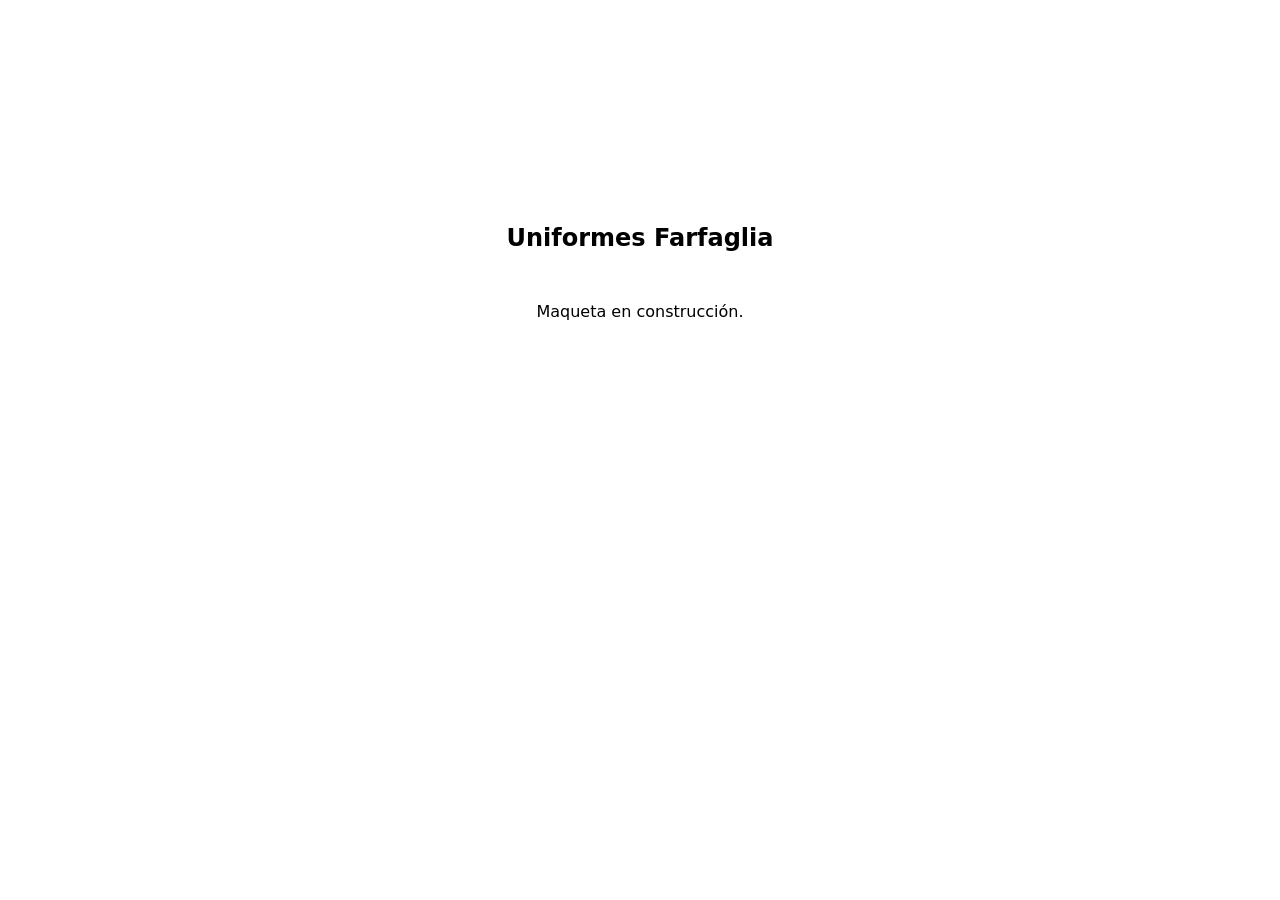
==== index.html @ 13f0f8bf "Estructura inicial de la maqueta" ====
<!DOCTYPE html>
<html lang="es-AR">
<head>
  <meta charset="UTF-8">
  <meta name="viewport" content="width=device-width, initial-scale=1">
  <title>Uniformes Farfaglia | Maqueta</title>
  <meta name="description" content="Maqueta de la nueva tienda online de Uniformes Farfaglia.">
  <meta name="robots" content="noindex, nofollow">

  <!-- Rutas relativas: necesarias para que funcione en usuario.github.io/repo/ -->
  <link rel="stylesheet" href="./css/tokens.css">
  <link rel="stylesheet" href="./css/base.css">
  <link rel="stylesheet" href="./css/style.css">
</head>
<body>

  <header class="site-header" id="top">
    <!-- Paso siguiente: header del diseño de Figma -->
  </header>

  <main id="contenido">
    <section class="placeholder">
      <h1>Uniformes Farfaglia</h1>
      <p>Maqueta en construcción.</p>
    </section>
  </main>

  <footer class="site-footer">
    <!-- Paso final: footer del diseño de Figma -->
  </footer>

  <script src="./js/main.js" defer></script>
</body>
</html>
---- css/tokens.css ----
/* Variables de diseño.
   Valores PROVISORIOS: se ajustan con los exactos del Figma
   cuando armemos el header. */
:root {
  /* Color */
  --color-negro: #000000;
  --color-blanco: #ffffff;
  --color-rojo: #e60000;
  --color-gris-fondo: #f4f4f4;
  --color-gris-texto: #555555;

  /* Tipografía */
  --fuente-base: "Montserrat", system-ui, -apple-system, "Segoe UI", Roboto, Arial, sans-serif;

  /* Espaciado */
  --espacio-1: 0.5rem;
  --espacio-2: 1rem;
  --espacio-3: 1.5rem;
  --espacio-4: 2.5rem;
  --espacio-5: 4rem;

  /* Layout (el diseño de Figma tiene 1363 px de ancho, contenido ~1163 px) */
  --ancho-contenido: 1160px;
  --radio: 8px;
}
---- css/base.css ----
*, *::before, *::after { box-sizing: border-box; }

html { scroll-behavior: smooth; }

@media (prefers-reduced-motion: reduce) {
  html { scroll-behavior: auto; }
}

body {
  margin: 0;
  font-family: var(--fuente-base);
  color: var(--color-negro);
  background: var(--color-blanco);
  line-height: 1.5;
  -webkit-font-smoothing: antialiased;
}

img, svg { max-width: 100%; display: block; }

a { color: inherit; }

:focus-visible {
  outline: 3px solid var(--color-rojo);
  outline-offset: 2px;
}

.contenedor {
  width: min(100% - 2rem, var(--ancho-contenido));
  margin-inline: auto;
}

.sr-only {
  position: absolute;
  width: 1px;
  height: 1px;
  overflow: hidden;
  clip: rect(0 0 0 0);
  white-space: nowrap;
}
---- css/style.css ----
/* Estilos de la maqueta. Se completa sección por sección. */

.placeholder {
  min-height: 60vh;
  display: grid;
  place-content: center;
  text-align: center;
  gap: var(--espacio-1);
  padding: var(--espacio-4);
}
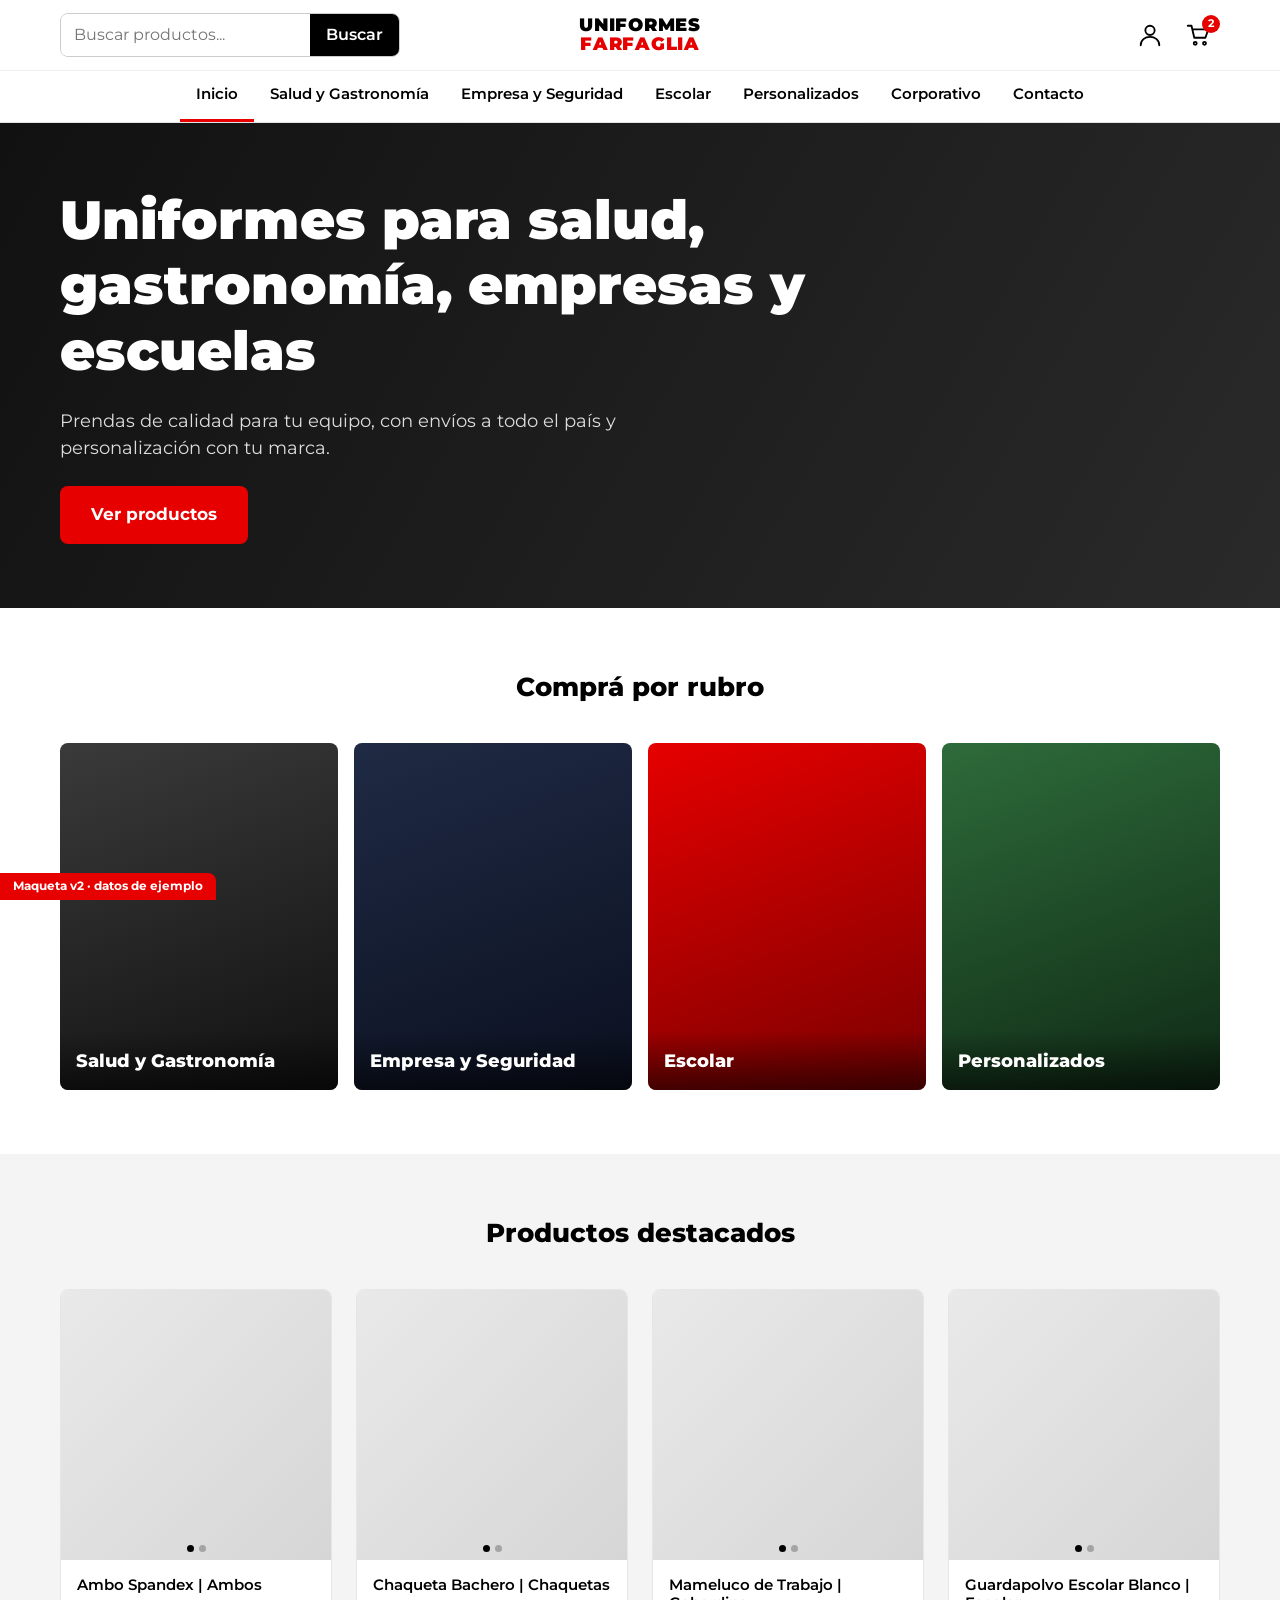
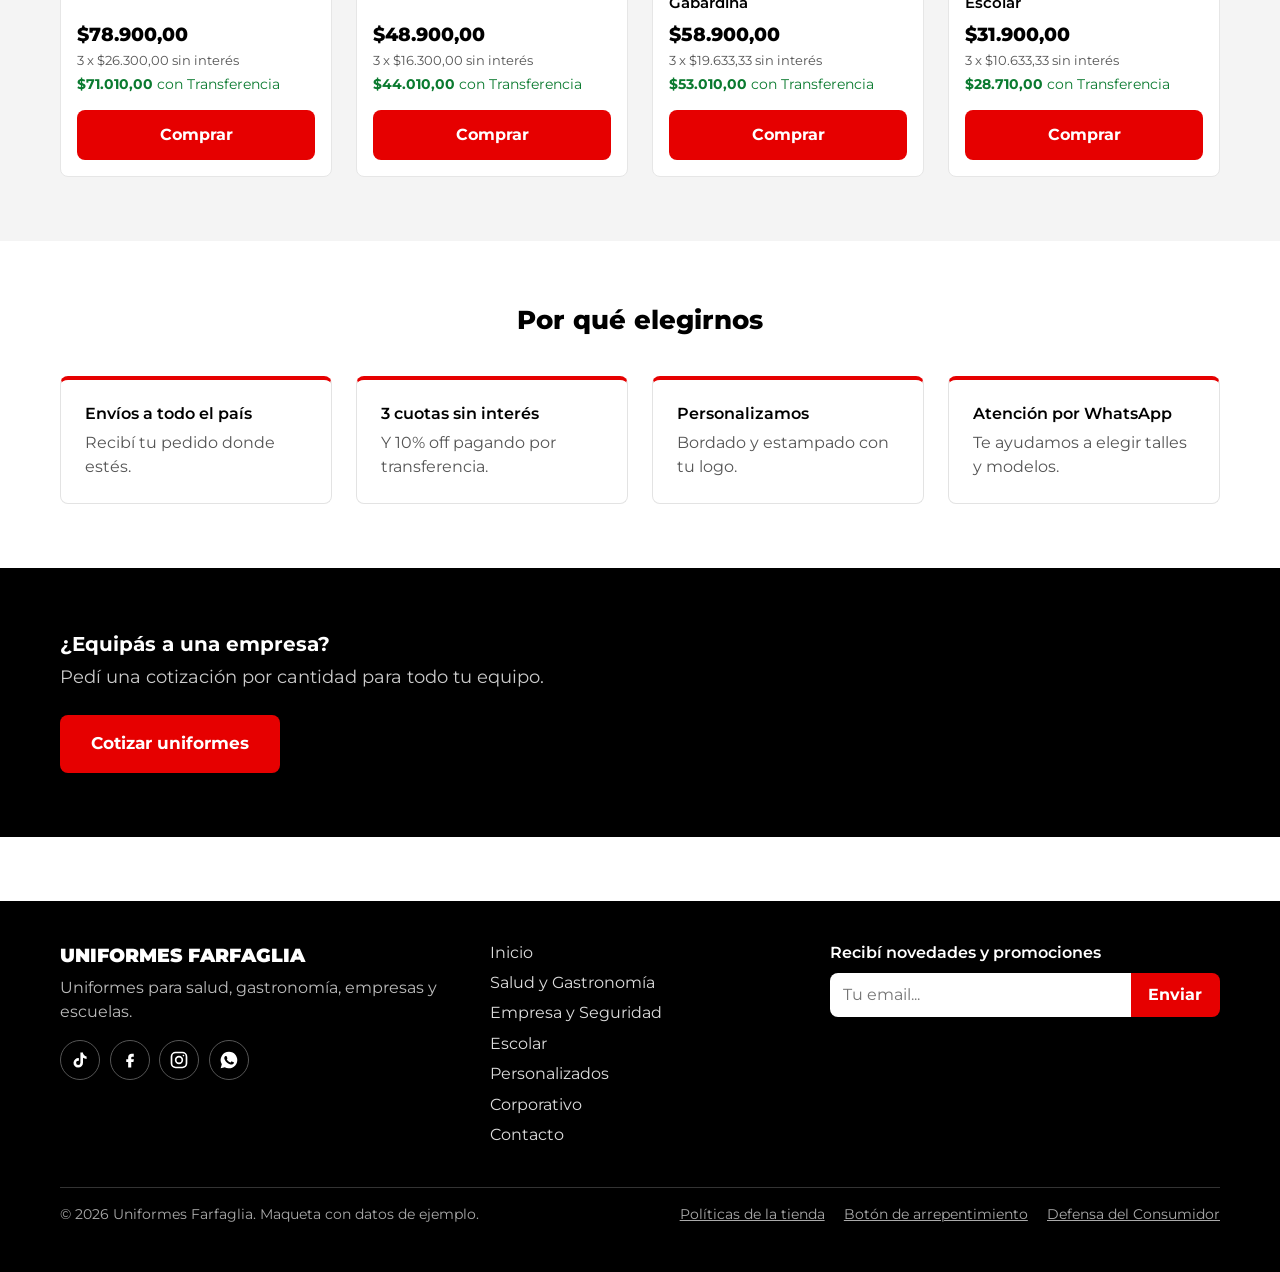
==== commit cbdd30ef: "Estilos, scripts y home completos de la maqueta Co-Authored-By: Claude Sonnet 5.5 <noreply@anthropic" ====
--- a/index.html
+++ b/index.html
@@ -1,34 +1,136 @@
-<!DOCTYPE html>
-<html lang="es-AR">
-<head>
-  <meta charset="UTF-8">
-  <meta name="viewport" content="width=device-width, initial-scale=1">
-  <title>Uniformes Farfaglia | Maqueta</title>
-  <meta name="description" content="Maqueta de la nueva tienda online de Uniformes Farfaglia.">
-  <meta name="robots" content="noindex, nofollow">
-
-  <!-- Rutas relativas: necesarias para que funcione en usuario.github.io/repo/ -->
-  <link rel="stylesheet" href="./css/tokens.css">
-  <link rel="stylesheet" href="./css/base.css">
-  <link rel="stylesheet" href="./css/style.css">
-</head>
-<body>
-
-  <header class="site-header" id="top">
-    <!-- Paso siguiente: header del diseño de Figma -->
-  </header>
-
-  <main id="contenido">
-    <section class="placeholder">
-      <h1>Uniformes Farfaglia</h1>
-      <p>Maqueta en construcción.</p>
-    </section>
-  </main>
-
-  <footer class="site-footer">
-    <!-- Paso final: footer del diseño de Figma -->
-  </footer>
-
-  <script src="./js/main.js" defer></script>
-</body>
-</html>
+<!DOCTYPE html>
+<html lang="es-AR">
+<head>
+  <meta charset="UTF-8">
+  <meta name="viewport" content="width=device-width, initial-scale=1">
+  <title>Uniformes Farfaglia | Maqueta</title>
+  <meta name="description" content="Maqueta de la nueva tienda online de Uniformes Farfaglia.">
+  <meta name="robots" content="noindex, nofollow">
+  <link rel="preconnect" href="https://fonts.googleapis.com">
+  <link rel="preconnect" href="https://fonts.gstatic.com" crossorigin>
+  <link href="https://fonts.googleapis.com/css2?family=Inter:wght@400;600;800&family=Montserrat:wght@400;500;600;700;800;900&display=swap" rel="stylesheet">
+  <link rel="stylesheet" href="./css/tokens.css">
+  <link rel="stylesheet" href="./css/base.css">
+  <link rel="stylesheet" href="./css/style.css">
+</head>
+<body>
+<a class="skip-link" href="#contenido">Ir al contenido</a>
+<header class="site-header" id="top">
+  <div class="header-top">
+    <button class="icono-btn menu-toggle" type="button" aria-label="Abrir menú" aria-expanded="false" aria-controls="nav-principal"><svg viewBox="0 0 28 28" fill="none" stroke="currentColor" stroke-width="2.2" stroke-linecap="round" aria-hidden="true"><path d="M4 8h20M4 14h20M4 20h20"/></svg></button>
+    <form class="buscador" role="search" data-demo-form data-demo-titulo="Búsqueda de ejemplo" data-demo-texto="En el sitio final, acá se mostrarían los resultados de tu búsqueda.">
+      <label class="sr-only" for="buscar">Buscar productos</label>
+      <input id="buscar" type="search" placeholder="Buscar productos..." autocomplete="off">
+      <button type="submit">Buscar</button>
+    </form>
+    <a class="logo" href="./index.html" aria-label="Uniformes Farfaglia, ir al inicio"><span>Uniformes</span><span>Farfaglia</span></a>
+    <div class="header-acciones">
+      <a class="icono-btn" href="./mi-cuenta.html" aria-label="Mi cuenta"><svg viewBox="0 0 28 28" fill="none" stroke="currentColor" stroke-width="2" stroke-linecap="round" stroke-linejoin="round" aria-hidden="true"><circle cx="14" cy="9" r="5"/><path d="M4 25c0-5.5 4.5-9 10-9s10 3.5 10 9"/></svg></a>
+      <a class="icono-btn" href="./carrito.html" aria-label="Carrito"><svg viewBox="0 0 28 28" fill="none" stroke="currentColor" stroke-width="2" stroke-linecap="round" stroke-linejoin="round" aria-hidden="true"><path d="M3 4h4l3 13h12l3-9H8"/><circle cx="11" cy="23" r="1.6"/><circle cx="21" cy="23" r="1.6"/></svg><span class="badge" data-cart-count>2</span></a>
+    </div>
+  </div>
+  <nav class="nav-principal" id="nav-principal" aria-label="Principal"><ul><li><a href="./index.html" aria-current="page">Inicio</a></li><li><a href="./salud-gastronomia.html">Salud y Gastronomía</a></li><li><a href="./empresa-seguridad.html" >Empresa y Seguridad</a></li><li><a href="./escolar.html">Escolar</a></li><li><a href="./personalizados.html">Personalizados</a></li><li><a href="./corporativo.html">Corporativo</a></li><li><a href="./contacto.html">Contacto</a></li></ul></nav>
+</header>
+<main id="contenido">
+<section class="hero"><div class="contenedor">
+  <h1>Uniformes para salud, gastronomía, empresas y escuelas</h1>
+  <p>Prendas de calidad para tu equipo, con envíos a todo el país y personalización con tu marca.</p>
+  <a class="btn btn-rojo btn-grande" href="./salud-gastronomia.html">Ver productos</a>
+</div></section>
+
+<section class="seccion" aria-labelledby="t-cat"><div class="contenedor"><h2 class="titulo-seccion" id="t-cat">Comprá por rubro</h2>
+  <div class="categorias">
+    <a class="categoria" href="./salud-gastronomia.html"><span>Salud y Gastronomía</span></a>
+    <a class="categoria" href="./empresa-seguridad.html"><span>Empresa y Seguridad</span></a>
+    <a class="categoria" href="./escolar.html"><span>Escolar</span></a>
+    <a class="categoria" href="./personalizados.html"><span>Personalizados</span></a>
+  </div></div></section>
+
+<section class="seccion gris" aria-labelledby="t-dest"><div class="contenedor"><h2 class="titulo-seccion" id="t-dest">Productos destacados</h2>
+  <div class="grid-productos"><article class="producto">
+  <a class="producto-img" href="./producto.html" aria-label="Ver Ambo Spandex | Ambos"><div class="ph"></div><span class="dots-img" aria-hidden="true"><i class="on"></i><i></i></span></a>
+  <div class="producto-info">
+    <h3><a href="./producto.html">Ambo Spandex | Ambos</a></h3>
+    <p class="p-precio">$78.900,00</p>
+    <p class="p-cuotas">3 x $26.300,00 sin interés</p>
+    <p class="p-transf"><strong>$71.010,00</strong> con Transferencia</p>
+  </div>
+  <button class="btn btn-rojo" type="button" data-add>Comprar</button>
+</article><article class="producto">
+  <a class="producto-img" href="./producto.html" aria-label="Ver Chaqueta Bachero | Chaquetas"><div class="ph"></div><span class="dots-img" aria-hidden="true"><i class="on"></i><i></i></span></a>
+  <div class="producto-info">
+    <h3><a href="./producto.html">Chaqueta Bachero | Chaquetas</a></h3>
+    <p class="p-precio">$48.900,00</p>
+    <p class="p-cuotas">3 x $16.300,00 sin interés</p>
+    <p class="p-transf"><strong>$44.010,00</strong> con Transferencia</p>
+  </div>
+  <button class="btn btn-rojo" type="button" data-add>Comprar</button>
+</article><article class="producto">
+  <a class="producto-img" href="./producto.html" aria-label="Ver Mameluco de Trabajo | Gabardina"><div class="ph"></div><span class="dots-img" aria-hidden="true"><i class="on"></i><i></i></span></a>
+  <div class="producto-info">
+    <h3><a href="./producto.html">Mameluco de Trabajo | Gabardina</a></h3>
+    <p class="p-precio">$58.900,00</p>
+    <p class="p-cuotas">3 x $19.633,33 sin interés</p>
+    <p class="p-transf"><strong>$53.010,00</strong> con Transferencia</p>
+  </div>
+  <button class="btn btn-rojo" type="button" data-add>Comprar</button>
+</article><article class="producto">
+  <a class="producto-img" href="./producto.html" aria-label="Ver Guardapolvo Escolar Blanco | Escolar"><div class="ph"></div><span class="dots-img" aria-hidden="true"><i class="on"></i><i></i></span></a>
+  <div class="producto-info">
+    <h3><a href="./producto.html">Guardapolvo Escolar Blanco | Escolar</a></h3>
+    <p class="p-precio">$31.900,00</p>
+    <p class="p-cuotas">3 x $10.633,33 sin interés</p>
+    <p class="p-transf"><strong>$28.710,00</strong> con Transferencia</p>
+  </div>
+  <button class="btn btn-rojo" type="button" data-add>Comprar</button>
+</article></div></div></section>
+
+<section class="seccion" aria-labelledby="t-ben"><div class="contenedor"><h2 class="titulo-seccion" id="t-ben">Por qué elegirnos</h2>
+  <div class="grid-info cuatro">
+    <div class="tarjeta-info"><h3>Envíos a todo el país</h3><p>Recibí tu pedido donde estés.</p></div>
+    <div class="tarjeta-info"><h3>3 cuotas sin interés</h3><p>Y 10% off pagando por transferencia.</p></div>
+    <div class="tarjeta-info"><h3>Personalizamos</h3><p>Bordado y estampado con tu logo.</p></div>
+    <div class="tarjeta-info"><h3>Atención por WhatsApp</h3><p>Te ayudamos a elegir talles y modelos.</p></div>
+  </div></div></section>
+
+<section class="banda-oscura"><div class="contenedor"><h2>¿Equipás a una empresa?</h2><p>Pedí una cotización por cantidad para todo tu equipo.</p><a class="btn btn-rojo btn-grande" href="./corporativo.html">Cotizar uniformes</a></div></section>
+</main>
+<footer class="site-footer">
+  <div class="footer-grid">
+    <div>
+      <p class="footer-marca">Uniformes Farfaglia</p>
+      <p class="footer-desc">Uniformes para salud, gastronomía, empresas y escuelas.</p>
+      <div class="redes">
+        <a href="#" aria-label="TikTok"><svg viewBox="0 0 24 24" fill="currentColor" aria-hidden="true"><path d="M16.6 5.8A4.3 4.3 0 0 1 15.5 3h-3v12.4a2.6 2.6 0 1 1-2.6-2.6c.3 0 .5 0 .8.1V9.8a5.7 5.7 0 1 0 4.9 5.6V9.3a7.3 7.3 0 0 0 4.3 1.4V7.7a4.3 4.3 0 0 1-3.3-1.9z"/></svg></a>
+        <a href="#" aria-label="Facebook"><svg viewBox="0 0 24 24" fill="currentColor" aria-hidden="true"><path d="M14 8h2.5V4.5H14C11.5 4.5 9.8 6.2 9.8 8.7V11H7.5v3.5h2.3V21H13.5v-6.5h2.6l.6-3.5h-3.2V9.1c0-.6.4-1.1 1.1-1.1z"/></svg></a>
+        <a href="#" aria-label="Instagram"><svg viewBox="0 0 24 24" fill="none" stroke="currentColor" stroke-width="2" aria-hidden="true"><rect x="3" y="3" width="18" height="18" rx="5"/><circle cx="12" cy="12" r="4"/><circle cx="17.3" cy="6.7" r="1" fill="currentColor" stroke="none"/></svg></a>
+        <a href="https://wa.me/5491173076109" aria-label="WhatsApp"><svg viewBox="0 0 24 24" fill="currentColor" aria-hidden="true"><path d="M12 2a10 10 0 0 0-8.6 15.1L2 22l5-1.3A10 10 0 1 0 12 2zm5.2 14.2c-.2.6-1.3 1.2-1.8 1.2-.5.1-1 .2-3.3-.7-2.8-1.2-4.6-4-4.7-4.2-.1-.2-1.1-1.5-1.1-2.8s.7-2 1-2.3c.2-.3.5-.3.7-.3h.5c.2 0 .4 0 .6.5l.9 2.1c.1.2.1.4 0 .5l-.4.6c-.1.2-.3.3-.1.6.2.3.8 1.3 1.7 2.1 1.1 1 2 1.3 2.3 1.4.3.1.4.1.6-.1l.8-1c.2-.2.4-.2.6-.1l2 .9c.3.1.5.2.5.3.1.2.1.8-.1 1.4z"/></svg></a>
+      </div>
+    </div>
+    <nav class="footer-nav" aria-label="Pie de página"><a href="./index.html">Inicio</a><a href="./salud-gastronomia.html">Salud y Gastronomía</a><a href="./empresa-seguridad.html">Empresa y Seguridad</a><a href="./escolar.html">Escolar</a><a href="./personalizados.html">Personalizados</a><a href="./corporativo.html">Corporativo</a><a href="./contacto.html">Contacto</a></nav>
+    <form class="footer-sub" data-demo-form data-demo-titulo="Suscripción de ejemplo" data-demo-texto="En el sitio final, acá se registraría tu email para recibir novedades.">
+      <label for="email-sub">Recibí novedades y promociones</label>
+      <div class="suscribir">
+        <input id="email-sub" type="email" placeholder="Tu email..." required>
+        <button type="submit">Enviar</button>
+      </div>
+    </form>
+  </div>
+  <div class="footer-legal">
+    <p>© 2026 Uniformes Farfaglia. Maqueta con datos de ejemplo.</p>
+    <nav aria-label="Legal">
+      <a href="./politicas.html">Políticas de la tienda</a>
+      <a href="./politicas.html#arrepentimiento">Botón de arrepentimiento</a>
+      <a href="./politicas.html#defensa-consumidor">Defensa del Consumidor</a>
+    </nav>
+  </div>
+</footer>
+<div class="ribbon-demo" aria-hidden="true">Maqueta v2 · datos de ejemplo</div>
+<dialog class="dlg" id="dlg-demo" aria-labelledby="dlg-titulo">
+  <h2 id="dlg-titulo" data-dlg-titulo>Esto es una maqueta</h2>
+  <p data-dlg-texto>Esta acción no envía datos.</p>
+  <button class="btn btn-rojo" type="button" data-dlg-cerrar>Entendido</button>
+</dialog>
+<script src="./js/main.js" defer></script>
+</body>
+</html>
--- a/css/style.css
+++ b/css/style.css
@@ -1,10 +1,259 @@
-/* Estilos de la maqueta. Se completa sección por sección. */
-
-.placeholder {
-  min-height: 60vh;
-  display: grid;
-  place-content: center;
-  text-align: center;
-  gap: var(--espacio-1);
-  padding: var(--espacio-4);
+/* Estilos de la maqueta Uniformes Farfaglia */
+
+/* ---------- Utilidades y base ---------- */
+.skip-link { position: absolute; left: -999px; top: 0; background: var(--color-negro); color: #fff; padding: .6rem 1rem; z-index: 100; }
+.skip-link:focus { left: 0; }
+h1, h2, h3 { line-height: 1.2; margin: 0 0 var(--espacio-1); }
+h1 { font-size: clamp(1.6rem, 3vw, 2.4rem); font-weight: 800; }
+h2 { font-size: 1.25rem; font-weight: 700; }
+h3 { font-size: 1rem; font-weight: 600; }
+p { margin: 0 0 var(--espacio-1); }
+button, input, select, textarea { font: inherit; }
+
+.ph { background: linear-gradient(135deg, #e9e9e9, #d6d6d6); display: block; width: 100%; height: 100%; }
+.placeholder { min-height: 60vh; display: grid; place-content: center; text-align: center; gap: var(--espacio-1); padding: var(--espacio-4); }
+
+/* ---------- Botones ---------- */
+.btn { display: inline-flex; align-items: center; justify-content: center; gap: .5rem; padding: .7rem 1.4rem; border: 2px solid transparent; border-radius: var(--radio); font-weight: 700; text-decoration: none; cursor: pointer; text-align: center; transition: background .15s, color .15s; }
+.btn-rojo { background: var(--color-rojo); color: #fff; }
+.btn-rojo:hover { background: #b80000; }
+.btn-borde { background: transparent; border-color: var(--color-negro); color: var(--color-negro); }
+.btn-borde:hover { background: var(--color-negro); color: #fff; }
+.btn-grande { padding: .9rem 1.8rem; font-size: 1.05rem; }
+.btn-bloque { display: flex; width: 100%; }
+
+/* ---------- Header ---------- */
+.site-header { background: #fff; border-bottom: 1px solid #e3e3e3; position: sticky; top: 0; z-index: 50; }
+.header-top { display: grid; grid-template-columns: 1fr auto 1fr; align-items: center; gap: var(--espacio-2); width: min(100% - 2rem, var(--ancho-contenido)); margin-inline: auto; padding: .8rem 0; }
+.logo { text-decoration: none; text-align: center; font-weight: 900; text-transform: uppercase; line-height: 1; letter-spacing: .04em; display: grid; font-size: 1.15rem; }
+.logo span:last-child { color: var(--color-rojo); }
+.header-acciones { display: flex; justify-content: flex-end; gap: .25rem; }
+.icono-btn { position: relative; display: inline-grid; place-items: center; width: 44px; height: 44px; border: 0; background: none; color: inherit; cursor: pointer; border-radius: 50%; text-decoration: none; }
+.icono-btn:hover { background: var(--color-gris-fondo); }
+.icono-btn svg { width: 26px; height: 26px; }
+.badge { position: absolute; top: 2px; right: 0; min-width: 18px; height: 18px; padding: 0 5px; border-radius: 9px; background: var(--color-rojo); color: #fff; font-size: .7rem; font-weight: 700; display: grid; place-items: center; }
+.menu-toggle { display: none; }
+.buscador { display: flex; max-width: 340px; border: 1.5px solid #ccc; border-radius: var(--radio); overflow: hidden; }
+.buscador input { flex: 1; min-width: 0; border: 0; padding: .55rem .8rem; outline: 0; }
+.buscador button { border: 0; background: var(--color-negro); color: #fff; padding: 0 1rem; cursor: pointer; font-weight: 600; }
+.buscador:focus-within { border-color: var(--color-negro); }
+
+.nav-principal { border-top: 1px solid #eee; }
+.nav-principal ul { list-style: none; margin: 0 auto; padding: 0; display: flex; justify-content: center; flex-wrap: wrap; width: min(100% - 2rem, var(--ancho-contenido)); }
+.nav-principal a { display: block; padding: .8rem 1rem; text-decoration: none; font-weight: 600; font-size: .95rem; border-bottom: 3px solid transparent; }
+.nav-principal a:hover, .nav-principal a[aria-current="page"] { border-bottom-color: var(--color-rojo); }
+
+/* ---------- Footer ---------- */
+.site-footer { background: var(--color-negro); color: #fff; margin-top: var(--espacio-5); padding-top: var(--espacio-4); }
+.footer-grid { width: min(100% - 2rem, var(--ancho-contenido)); margin-inline: auto; display: grid; grid-template-columns: 1.3fr 1fr 1.3fr; gap: var(--espacio-4); }
+.footer-marca { font-weight: 900; font-size: 1.2rem; text-transform: uppercase; margin-bottom: .4rem; }
+.footer-desc { color: #bbb; }
+.redes { display: flex; gap: .6rem; margin-top: var(--espacio-2); }
+.redes a { width: 40px; height: 40px; display: grid; place-items: center; border: 1px solid #555; border-radius: 50%; }
+.redes a:hover { background: var(--color-rojo); border-color: var(--color-rojo); }
+.redes svg { width: 20px; height: 20px; }
+.footer-nav { display: grid; gap: .4rem; align-content: start; }
+.footer-nav a { text-decoration: none; color: #ddd; }
+.footer-nav a:hover { color: #fff; text-decoration: underline; }
+.footer-sub label { display: block; font-weight: 600; margin-bottom: .5rem; }
+.suscribir { display: flex; }
+.suscribir input { flex: 1; min-width: 0; padding: .65rem .8rem; border: 0; border-radius: var(--radio) 0 0 var(--radio); }
+.suscribir button { border: 0; background: var(--color-rojo); color: #fff; padding: 0 1.1rem; font-weight: 700; border-radius: 0 var(--radio) var(--radio) 0; cursor: pointer; }
+.footer-legal { width: min(100% - 2rem, var(--ancho-contenido)); margin: var(--espacio-4) auto 0; padding: var(--espacio-2) 0 var(--espacio-4); border-top: 1px solid #333; display: flex; justify-content: space-between; flex-wrap: wrap; gap: 1rem; font-size: .85rem; color: #aaa; }
+.footer-legal nav { display: flex; gap: 1.2rem; flex-wrap: wrap; }
+.footer-legal a:hover { color: #fff; }
+
+.ribbon-demo { position: fixed; left: 0; bottom: 0; background: var(--color-rojo); color: #fff; font-size: .72rem; font-weight: 700; padding: .3rem .8rem; border-radius: 0 var(--radio) 0 0; z-index: 60; pointer-events: none; }
+
+/* ---------- Estructura de páginas ---------- */
+.migas { display: flex; flex-wrap: wrap; gap: .5rem; padding: var(--espacio-2) 0; font-size: .85rem; color: var(--color-gris-texto); }
+.migas a { text-decoration: none; }
+.migas a:hover { text-decoration: underline; }
+.cabecera-pagina { padding-bottom: var(--espacio-3); }
+.cabecera-pagina p { color: var(--color-gris-texto); }
+.seccion { padding: var(--espacio-5) 0; }
+.seccion.gris, .gris { background: var(--color-gris-fondo); }
+.titulo-seccion { font-size: 1.6rem; font-weight: 800; text-align: center; margin-bottom: var(--espacio-4); }
+
+/* ---------- Hero / bandas ---------- */
+.hero { background: linear-gradient(120deg, #111 0%, #2a2a2a 100%); color: #fff; padding: var(--espacio-5) 0; }
+.hero .contenedor { display: grid; gap: var(--espacio-2); justify-items: start; max-width: 760px; margin-left: max(1rem, calc((100% - var(--ancho-contenido)) / 2)); }
+.hero h1 { font-size: clamp(2rem, 5vw, 3.4rem); font-weight: 900; }
+.hero p { font-size: 1.15rem; color: #ddd; max-width: 52ch; }
+.banda-oscura { background: var(--color-negro); color: #fff; padding: var(--espacio-5) 0; }
+.banda-oscura p { color: #ccc; max-width: 60ch; margin-bottom: var(--espacio-3); font-size: 1.1rem; }
+
+.categorias { display: grid; grid-template-columns: repeat(4, 1fr); gap: var(--espacio-2); }
+.categoria { position: relative; aspect-ratio: 4 / 5; border-radius: var(--radio); overflow: hidden; text-decoration: none; color: #fff; display: flex; align-items: flex-end; background: linear-gradient(160deg, #3a3a3a, #111); }
+.categoria:nth-child(2) { background: linear-gradient(160deg, #1f2a44, #0b1020); }
+.categoria:nth-child(3) { background: linear-gradient(160deg, #e60000, #7a0000); }
+.categoria:nth-child(4) { background: linear-gradient(160deg, #2e6b3a, #0f2a15); }
+.categoria span { padding: var(--espacio-2); font-weight: 800; font-size: 1.15rem; width: 100%; background: linear-gradient(transparent, rgba(0,0,0,.55)); }
+.categoria:hover { transform: translateY(-3px); box-shadow: 0 8px 20px rgba(0,0,0,.25); }
+
+.grid-info { display: grid; grid-template-columns: repeat(3, 1fr); gap: var(--espacio-3); }
+.grid-info.cuatro { grid-template-columns: repeat(4, 1fr); }
+.tarjeta-info { background: #fff; border: 1px solid #e3e3e3; border-radius: var(--radio); padding: var(--espacio-3); border-top: 4px solid var(--color-rojo); }
+.gris .tarjeta-info { border-color: #e3e3e3; border-top-color: var(--color-rojo); }
+.tarjeta-info p { color: var(--color-gris-texto); margin: 0; }
+.rubros { list-style: none; margin: 0; padding: 0; display: flex; flex-wrap: wrap; justify-content: center; gap: .7rem; }
+.rubros li { background: #fff; border: 1px solid #ddd; border-radius: 999px; padding: .5rem 1.3rem; font-weight: 600; }
+.pasos { list-style: none; counter-reset: paso; margin: 0; padding: 0; display: grid; grid-template-columns: repeat(auto-fit, minmax(200px, 1fr)); gap: var(--espacio-3); }
+.pasos li { counter-increment: paso; background: #fff; border-radius: var(--radio); padding: var(--espacio-3); position: relative; }
+.pasos li::before { content: counter(paso); display: grid; place-items: center; width: 36px; height: 36px; border-radius: 50%; background: var(--color-rojo); color: #fff; font-weight: 800; margin-bottom: .7rem; }
+.pasos p { color: var(--color-gris-texto); margin: 0; }
+
+/* ---------- Productos ---------- */
+.grid-productos { display: grid; grid-template-columns: repeat(4, 1fr); gap: var(--espacio-3); }
+.listado .grid-productos { grid-template-columns: repeat(3, 1fr); }
+.producto { display: flex; flex-direction: column; background: #fff; border: 1px solid #e6e6e6; border-radius: var(--radio); overflow: hidden; }
+.producto-img { position: relative; display: block; aspect-ratio: 1 / 1; }
+.dots-img { position: absolute; bottom: 8px; left: 0; right: 0; display: flex; justify-content: center; gap: 5px; }
+.dots-img i { width: 7px; height: 7px; border-radius: 50%; background: rgba(0,0,0,.25); }
+.dots-img i.on { background: var(--color-negro); }
+.producto-info { padding: var(--espacio-2); flex: 1; }
+.producto-info h3 { font-size: .95rem; font-weight: 600; min-height: 2.4em; }
+.producto-info h3 a { text-decoration: none; }
+.producto-info h3 a:hover { text-decoration: underline; }
+.p-precio { font-size: 1.2rem; font-weight: 800; margin: .5rem 0 .1rem; }
+.p-cuotas { font-size: .82rem; color: var(--color-gris-texto); margin: 0; }
+.p-transf { font-size: .85rem; margin: .2rem 0 0; color: #0a7a2f; }
+.producto > .btn { margin: 0 var(--espacio-2) var(--espacio-2); }
+
+/* ---------- Listado con filtros ---------- */
+.listado { display: grid; grid-template-columns: 240px 1fr; gap: var(--espacio-4); align-items: start; }
+.filtros details { border-bottom: 1px solid #e3e3e3; padding: .8rem 0; }
+.filtros summary { font-weight: 700; cursor: pointer; }
+.filtros ul { list-style: none; margin: .6rem 0 0; padding: 0; display: grid; gap: .35rem; }
+.filtros label { cursor: pointer; }
+.chips, .tallas { display: flex; flex-wrap: wrap; gap: .4rem; margin-top: .6rem; }
+.chip { min-width: 44px; padding: .4rem .8rem; border: 1.5px solid #ccc; background: #fff; border-radius: var(--radio); cursor: pointer; font-weight: 600; }
+.chip:hover { border-color: var(--color-negro); }
+.chip[aria-pressed="true"] { background: var(--color-negro); color: #fff; border-color: var(--color-negro); }
+.rango { display: flex; gap: .5rem; margin-top: .6rem; }
+.rango input { width: 100%; min-width: 0; padding: .5rem; border: 1.5px solid #ccc; border-radius: var(--radio); }
+.barra-listado { display: flex; justify-content: space-between; align-items: center; margin-bottom: var(--espacio-2); }
+.barra-listado p { margin: 0; color: var(--color-gris-texto); }
+.paginacion { display: flex; justify-content: center; gap: .4rem; margin-top: var(--espacio-4); }
+.paginacion a, .paginacion button, .paginacion span { min-width: 40px; height: 40px; display: grid; place-items: center; border: 1.5px solid #ccc; border-radius: var(--radio); background: #fff; text-decoration: none; cursor: pointer; }
+.paginacion [aria-current] { background: var(--color-negro); color: #fff; border-color: var(--color-negro); }
+
+/* ---------- Formularios ---------- */
+.campo { display: grid; gap: .3rem; margin-bottom: var(--espacio-2); }
+.campo label { font-weight: 600; font-size: .9rem; }
+.input, .select { width: 100%; padding: .7rem .8rem; border: 1.5px solid #ccc; border-radius: var(--radio); background: #fff; }
+.input:focus, .select:focus { border-color: var(--color-negro); outline: 0; }
+.select { width: auto; }
+.campo .select { width: 100%; }
+textarea.input { resize: vertical; }
+.grid-form { display: grid; grid-template-columns: 1fr 1fr; gap: 0 var(--espacio-2); }
+.grid-form .ancho { grid-column: 1 / -1; }
+.bloque-form { margin-bottom: var(--espacio-4); }
+.bloque-form h2 { margin-bottom: var(--espacio-2); padding-bottom: .5rem; border-bottom: 2px solid var(--color-negro); }
+.check { display: flex; gap: .5rem; align-items: center; cursor: pointer; }
+.opciones-radio { display: grid; gap: .6rem; }
+.opcion-radio { display: flex; justify-content: space-between; align-items: center; gap: 1rem; padding: .9rem 1rem; border: 1.5px solid #ccc; border-radius: var(--radio); cursor: pointer; }
+.opcion-radio:has(input:checked) { border-color: var(--color-negro); background: var(--color-gris-fondo); }
+.opcion-radio small { color: var(--color-gris-texto); }
+.aviso-demo { font-size: .82rem; color: var(--color-gris-texto); margin-top: .8rem; }
+.caja { background: #fff; border: 1px solid #e3e3e3; border-radius: var(--radio); padding: var(--espacio-3); }
+.dos-col { display: grid; grid-template-columns: 1fr 1fr; gap: var(--espacio-3); align-items: start; }
+.lista-contacto { margin: 0; display: grid; gap: var(--espacio-2); }
+.lista-contacto dt { font-weight: 700; font-size: .85rem; text-transform: uppercase; color: var(--color-gris-texto); }
+.lista-contacto dd { margin: 0; }
+.texto-legal { max-width: 800px; }
+.texto-legal h2 { margin-top: var(--espacio-4); }
+
+/* ---------- Ficha de producto ---------- */
+.ficha { display: grid; grid-template-columns: 1.1fr 1fr; gap: var(--espacio-4); align-items: start; }
+.galeria { display: grid; grid-template-columns: 80px 1fr; gap: var(--espacio-1); }
+.miniaturas { display: grid; gap: var(--espacio-1); align-content: start; }
+.miniaturas button { padding: 0; border: 2px solid transparent; border-radius: var(--radio); overflow: hidden; cursor: pointer; aspect-ratio: 1; background: none; }
+.miniaturas button[aria-current="true"] { border-color: var(--color-negro); }
+.galeria-principal { aspect-ratio: 1; border-radius: var(--radio); }
+.ficha-cod { color: var(--color-gris-texto); font-size: .9rem; }
+.ficha-precio { font-size: 2rem; font-weight: 800; margin: var(--espacio-1) 0 0; }
+.ficha-cuotas { color: var(--color-gris-texto); margin: 0; }
+.ficha-transf { color: #0a7a2f; }
+.opcion { margin: var(--espacio-3) 0; }
+.opcion h2 { font-size: 1rem; }
+.swatches { display: flex; gap: .5rem; flex-wrap: wrap; }
+.swatch { width: 36px; height: 36px; border-radius: 50%; border: 2px solid #ccc; cursor: pointer; padding: 0; }
+.swatch[aria-pressed="true"] { outline: 3px solid var(--color-negro); outline-offset: 2px; }
+.fila-compra { display: flex; gap: var(--espacio-1); align-items: stretch; }
+.fila-compra .btn { flex: 1; }
+.cantidad { display: inline-flex; border: 1.5px solid #ccc; border-radius: var(--radio); overflow: hidden; }
+.cantidad button { width: 40px; border: 0; background: var(--color-gris-fondo); cursor: pointer; font-size: 1.2rem; }
+.cantidad input { width: 52px; border: 0; text-align: center; -moz-appearance: textfield; }
+.cantidad input::-webkit-outer-spin-button, .cantidad input::-webkit-inner-spin-button { -webkit-appearance: none; }
+.envio-calc { margin-top: var(--espacio-4); padding: var(--espacio-2); background: var(--color-gris-fondo); border-radius: var(--radio); }
+.envio-calc form { display: flex; gap: .5rem; }
+.envio-calc .input { flex: 1; }
+.resultado { margin: .6rem 0 0; font-weight: 600; }
+.tabs { margin-top: var(--espacio-5); }
+.tablist { display: flex; gap: .3rem; border-bottom: 2px solid #e3e3e3; flex-wrap: wrap; }
+.tablist button { border: 0; background: none; padding: .8rem 1.2rem; font-weight: 700; cursor: pointer; border-bottom: 3px solid transparent; margin-bottom: -2px; }
+.tablist button[aria-selected="true"] { border-bottom-color: var(--color-rojo); }
+.tabpanel { padding: var(--espacio-3) 0; }
+.tabpanel[hidden] { display: none; }
+.tabla { border-collapse: collapse; width: 100%; max-width: 500px; }
+.tabla th, .tabla td { border: 1px solid #ddd; padding: .6rem .8rem; text-align: left; }
+.tabla th { background: var(--color-gris-fondo); }
+
+/* ---------- Carrito y checkout ---------- */
+.carrito, .checkout { display: grid; grid-template-columns: 1fr 360px; gap: var(--espacio-4); align-items: start; }
+.item-carrito { display: grid; grid-template-columns: 90px 1fr auto; gap: var(--espacio-2); padding: var(--espacio-2) 0; border-bottom: 1px solid #e3e3e3; align-items: center; }
+.item-carrito .ph { width: 90px; height: 90px; border-radius: var(--radio); }
+.item-carrito h2 { font-size: 1rem; }
+.item-carrito h2 a { text-decoration: none; }
+.meta { color: var(--color-gris-texto); font-size: .88rem; }
+.derecha { display: grid; justify-items: end; gap: .5rem; }
+.subtotal { font-weight: 800; font-size: 1.1rem; }
+.quitar { border: 0; background: none; color: var(--color-rojo); cursor: pointer; text-decoration: underline; }
+.vacio { padding: var(--espacio-4); text-align: center; background: var(--color-gris-fondo); border-radius: var(--radio); }
+[hidden] { display: none !important; }
+.progreso-envio { margin-bottom: var(--espacio-2); font-size: .9rem; }
+.barra { height: 8px; background: #e3e3e3; border-radius: 4px; margin-top: .4rem; overflow: hidden; }
+.barra i { display: block; height: 100%; width: 0; background: var(--color-rojo); transition: width .3s; }
+.resumen { background: var(--color-gris-fondo); border-radius: var(--radio); padding: var(--espacio-3); position: sticky; top: 140px; }
+.resumen dl { margin: 0 0 var(--espacio-2); }
+.resumen .fila { display: flex; justify-content: space-between; gap: 1rem; padding: .4rem 0; }
+.resumen dd { margin: 0; font-weight: 600; }
+.resumen .total { border-top: 2px solid var(--color-negro); margin-top: .5rem; padding-top: .8rem; font-size: 1.2rem; font-weight: 800; }
+.nota { font-size: .88rem; color: #0a7a2f; }
+
+/* ---------- Diálogo ---------- */
+.dlg { border: 0; border-radius: var(--radio); padding: var(--espacio-4); max-width: 420px; box-shadow: 0 20px 60px rgba(0,0,0,.35); }
+.dlg::backdrop { background: rgba(0,0,0,.55); }
+.dlg .btn { margin-top: var(--espacio-2); }
+
+/* ---------- Responsive ---------- */
+@media (max-width: 1000px) {
+  .grid-productos, .listado .grid-productos { grid-template-columns: repeat(2, 1fr); }
+  .categorias, .grid-info.cuatro { grid-template-columns: repeat(2, 1fr); }
+  .listado { grid-template-columns: 1fr; }
+  .ficha, .carrito, .checkout, .dos-col { grid-template-columns: 1fr; }
+  .resumen { position: static; }
+  .footer-grid { grid-template-columns: 1fr 1fr; }
 }
+@media (max-width: 720px) {
+  .header-top { grid-template-columns: auto 1fr auto; grid-template-areas: "menu logo acc" "busq busq busq"; }
+  .menu-toggle { display: inline-grid; grid-area: menu; }
+  .logo { grid-area: logo; }
+  .header-acciones { grid-area: acc; }
+  .buscador { grid-area: busq; max-width: none; }
+  .nav-principal { display: none; }
+  .nav-principal.abierto { display: block; }
+  .nav-principal ul { flex-direction: column; }
+  .grid-info, .grid-info.cuatro, .grid-form { grid-template-columns: 1fr; }
+  .footer-grid { grid-template-columns: 1fr; }
+  .galeria { grid-template-columns: 1fr; }
+  .miniaturas { grid-auto-flow: column; grid-auto-columns: 64px; order: 2; }
+  .item-carrito { grid-template-columns: 72px 1fr; }
+  .item-carrito .ph { width: 72px; height: 72px; }
+  .derecha { grid-column: 1 / -1; grid-auto-flow: column; justify-content: space-between; justify-items: start; }
+}
+@media (max-width: 480px) {
+  .grid-productos, .listado .grid-productos { grid-template-columns: 1fr 1fr; gap: var(--espacio-1); }
+  .categorias { grid-template-columns: 1fr 1fr; }
+}
